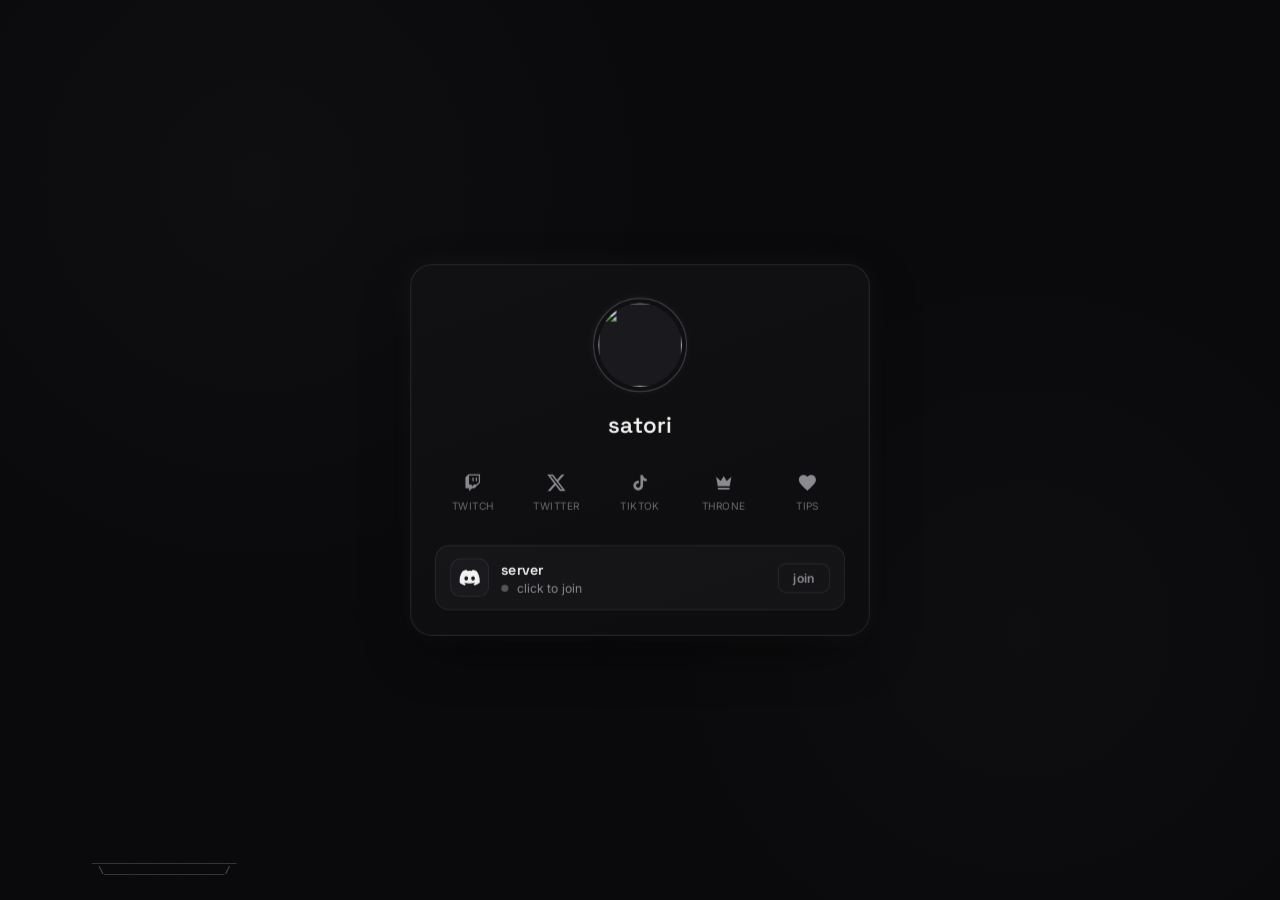
==== index.html @ 525dfec3 "Add files via upload" ====
<!DOCTYPE html>
<html lang="en">
<head>
<meta charset="UTF-8">
<meta name="viewport" content="width=device-width, initial-scale=1.0">
<title>satori</title>
<link rel="icon" id="favicon" href="https://segs.lol/IEPPV1.png">
<link rel="preconnect" href="https://fonts.googleapis.com">
<link rel="preconnect" href="https://fonts.gstatic.com" crossorigin>
<link href="https://fonts.googleapis.com/css2?family=Space+Grotesk:wght@400;500;600;700&family=Inter:wght@400;500;600&display=swap" rel="stylesheet">
<style>
  :root {
    --bg: #0a0a0c;
    --card: #111114;
    --card-edge: #1c1c20;
    --line: rgba(255,255,255,0.08);
    --line-strong: rgba(255,255,255,0.22);
    --glow: rgba(255,255,255,0.06);
    --glow-strong: rgba(255,255,255,0.14);
    --text: #f2f2f0;
    --text-dim: #8a8a8f;
    --text-dimmer: #55555c;
  }

  * { box-sizing: border-box; }

  html, body {
    margin: 0; padding: 0;
    min-height: 100vh;
    background: var(--bg);
    color: var(--text);
    font-family: 'Inter', sans-serif;
    overflow-x: hidden;
  }

  body {
    display: flex;
    align-items: center;
    justify-content: center;
    padding: 40px 20px;
    position: relative;
    visibility: hidden;
  }

  body::before {
    content: "";
    position: fixed; inset: 0;
    background-image:
      radial-gradient(circle at 20% 20%, rgba(255,255,255,0.025), transparent 40%),
      radial-gradient(circle at 80% 70%, rgba(255,255,255,0.02), transparent 40%);
    pointer-events: none;
  }

  .stage { perspective: 1000px; width: 100%; max-width: 460px; }

  .card {
    position: relative;
    background: linear-gradient(160deg, var(--card), #0d0d10);
    border: 1px solid var(--line);
    border-radius: 22px;
    padding: 36px 28px 28px;
    text-align: center;
    transform-style: preserve-3d;
    backface-visibility: hidden;
    transition: transform 0.15s ease-out, box-shadow 0.3s ease-out, border-color 0.3s ease-out;
    box-shadow: 0 0 0 1px rgba(255,255,255,0.02) inset, 0 0 26px -6px var(--glow), 0 20px 60px -20px rgba(0,0,0,0.8);
  }
  .card.hovered {
    border-color: var(--line-strong);
    box-shadow: 0 0 50px -2px var(--glow-strong), 0 0 0 1px rgba(255,255,255,0.04) inset, 0 25px 70px -20px rgba(0,0,0,0.9);
  }
  .card-inner { transform: translateZ(20px); backface-visibility: hidden; }

  .avatar-ring {
    width: 92px; height: 92px;
    margin: 0 auto 18px;
    border-radius: 50%;
    border: 1px solid var(--line-strong);
    padding: 4px;
    box-shadow: 0 0 12px -4px rgba(255,255,255,0.12);
    transition: box-shadow 0.3s ease-out;
  }
  .card.hovered .avatar-ring { box-shadow: 0 0 24px -2px rgba(255,255,255,0.25); }

  .avatar {
    width: 100%; height: 100%;
    border-radius: 50%;
    background: #1a1a1e;
    display: flex; align-items: center; justify-content: center;
    font-size: 28px; color: var(--text-dim);
    overflow: hidden;
  }
  .avatar img { width: 100%; height: 100%; object-fit: cover; }

  .name {
    font-family: 'Space Grotesk', sans-serif;
    font-weight: 600; font-size: 22px;
    letter-spacing: 0.01em; margin: 0 0 22px;
    color: var(--text);
    display: inline-block;
    position: relative;
    isolation: isolate;
  }

  /* gradient/color paints */
  .name.paint-active {
    -webkit-background-clip: text;
    background-clip: text;
    -webkit-text-fill-color: transparent;
    color: transparent;
  }

  /* animated image paints — masked to the exact letter shapes so the
     image itself keeps animating (background-clip:text can freeze
     animated webp/gif in several browsers, masking does not) */
  .name.paint-masked {
    color: transparent;
    -webkit-text-fill-color: transparent;
    -webkit-mask-repeat: no-repeat;
    mask-repeat: no-repeat;
    -webkit-mask-position: left center;
    mask-position: left center;
    -webkit-mask-size: 100% 100%;
    mask-size: 100% 100%;
    -webkit-mask-mode: alpha;
    mask-mode: alpha;
  }

  .links {
    display: grid; grid-template-columns: repeat(5, 1fr);
    gap: 8px; margin-bottom: 22px;
  }

  .link-item {
    display: flex; flex-direction: column; align-items: center; gap: 6px;
    text-decoration: none; color: var(--text-dim);
    padding: 10px 4px; border-radius: 12px; border: 1px solid transparent;
    transition: color 0.2s, border-color 0.2s, background 0.2s, transform 0.2s;
  }
  .link-item:hover {
    color: var(--text); border-color: var(--line);
    background: rgba(255,255,255,0.03); transform: translateY(-2px);
  }
  .link-item svg { width: 20px; height: 20px; pointer-events: none; }
  .link-label { font-size: 10px; letter-spacing: 0.03em; text-transform: uppercase; color: inherit; opacity: 0.75; pointer-events: none; }

  .discord-widget {
    display: flex; align-items: center; gap: 12px;
    width: 100%; padding: 12px 14px;
    background: rgba(255,255,255,0.03); border: 1px solid var(--line);
    border-radius: 14px; text-decoration: none;
    transition: border-color 0.2s, background 0.2s, transform 0.2s, box-shadow 0.2s;
  }
  .discord-widget:hover {
    border-color: var(--line-strong); background: rgba(255,255,255,0.06);
    transform: translateY(-1px); box-shadow: 0 0 22px -4px var(--glow-strong);
  }
  .discord-icon {
    width: 38px; height: 38px; border-radius: 10px;
    background: #1a1a1e; border: 1px solid var(--line);
    display: flex; align-items: center; justify-content: center;
    flex-shrink: 0; color: var(--text); pointer-events: none;
  }
  .discord-icon svg, .discord-icon img { width: 20px; height: 20px; pointer-events: none; }
  .discord-info { flex: 1; text-align: left; min-width: 0; pointer-events: none; }
  .discord-name {
    font-family: 'Space Grotesk', sans-serif; font-weight: 600; font-size: 14px;
    color: var(--text); margin: 0 0 2px; white-space: nowrap; overflow: hidden; text-overflow: ellipsis;
  }
  .discord-stats { font-size: 12px; color: var(--text-dim); display: flex; align-items: center; gap: 8px; }
  .status-dot { width: 7px; height: 7px; border-radius: 50%; background: var(--text-dim); display: inline-block; flex-shrink: 0; }
  .discord-join { flex-shrink: 0; font-size: 12px; font-weight: 600; color: var(--text-dim); background: transparent; border: 1px solid var(--line); padding: 6px 14px; border-radius: 8px; letter-spacing: 0.02em; pointer-events: none; }

  @media (prefers-reduced-motion: reduce) { .card { transition: none !important; } }

  .bonsai-corner {
    position: fixed; bottom: 12px; left: 80px;
    font-family: 'Courier New', monospace; font-size: 10px; line-height: 1.1;
    letter-spacing: 0; color: var(--text-dimmer); white-space: pre;
    pointer-events: none; user-select: none; z-index: 5; opacity: 0.85;
    transition: opacity 0.6s ease-in-out;
  }
  .bonsai-corner .leaf { color: #cfcfcf; }
  .bonsai-corner .trunk { color: #8a8a8f; }
  .bonsai-corner .pot { color: #6a6a6f; }
  @media (max-width: 480px) { .bonsai-corner { display: none; } }
</style>
</head>
<body>

<div class="stage" id="stage">
  <div class="card" id="card">
    <div class="card-inner">
      <div class="avatar-ring" style="cursor:pointer;">
        <a href="/home" style="display:block;width:100%;height:100%;border-radius:50%;text-decoration:none;">
          <div class="avatar" id="avatar"><img id="avatar-img" src="" alt=""></div>
        </a>
      </div>
      <h1 class="name" id="name">satori</h1>

      <div class="links">
        <a class="link-item" id="link-twitch" href="#" target="_blank" rel="noopener">
          <svg viewBox="0 0 24 24" fill="currentColor"><path d="M11.64 5.93H13.07V10.21H11.64M15.57 5.93H17V10.21H15.57M7 2L3.43 5.57V18.43H7.71V22L11.29 18.43H14.14L20.57 12V2M19.14 11.29L16.29 14.14H13.43L10.93 16.64V14.14H7.71V3.43H19.14Z"/></svg>
          <span class="link-label">Twitch</span>
        </a>
        <a class="link-item" id="link-twitter" href="#" target="_blank" rel="noopener">
          <svg viewBox="0 0 24 24" fill="currentColor"><path d="M18.244 2.25h3.308l-7.227 8.26 8.502 11.24H16.17l-5.214-6.817L4.99 21.75H1.68l7.73-8.835L1.254 2.25H8.08l4.713 6.231zm-1.161 17.52h1.833L7.084 4.126H5.117z"/></svg>
          <span class="link-label">Twitter</span>
        </a>
        <a class="link-item" id="link-tiktok" href="#" target="_blank" rel="noopener">
          <svg viewBox="0 0 24 24" fill="currentColor"><path d="M16.6 5.82s.51.5 0 0A4.278 4.278 0 0 1 15.54 3h-3.09v12.4a2.59 2.59 0 0 1-2.59 2.5c-1.42 0-2.6-1.16-2.6-2.6c0-1.72 1.66-3.01 3.37-2.48V9.66c-3.45-.46-6.47 2.22-6.47 5.64c0 3.33 2.76 5.7 5.69 5.7c3.14 0 5.69-2.55 5.69-5.7V9.01a7.35 7.35 0 0 0 4.32 1.39V7.3s-1.88.09-3.26-1.48z"/></svg>
          <span class="link-label">TikTok</span>
        </a>
        <a class="link-item" id="link-throne" href="#" target="_blank" rel="noopener">
          <svg viewBox="0 0 24 24" fill="currentColor"><path d="M5 16L3 5L8.5 10L12 4L15.5 10L21 5L19 16H5M19 19C19 19.5 18.5 20 18 20H6C5.5 20 5 19.5 5 19V18H19V19Z"/></svg>
          <span class="link-label">Throne</span>
        </a>
        <a class="link-item" id="link-tips" href="#" target="_blank" rel="noopener">
          <svg viewBox="0 0 24 24" fill="currentColor"><path d="M12 21.35l-1.45-1.32C5.4 15.36 2 12.28 2 8.5 2 5.42 4.42 3 7.5 3c1.74 0 3.41.81 4.5 2.09C13.09 3.81 14.76 3 16.5 3 19.58 3 22 5.42 22 8.5c0 3.78-3.4 6.86-8.55 11.54L12 21.35z"/></svg>
          <span class="link-label">Tips</span>
        </a>
      </div>

      <a class="discord-widget" id="discord-widget" href="#" target="_blank" rel="noopener">
        <div class="discord-icon" id="discord-icon">
          <svg viewBox="0 0 24 24" fill="currentColor"><path d="M20.317 4.37a19.79 19.79 0 0 0-4.885-1.515.074.074 0 0 0-.079.037c-.21.375-.444.864-.608 1.25a18.27 18.27 0 0 0-5.487 0a12.64 12.64 0 0 0-.617-1.25a.077.077 0 0 0-.079-.037A19.736 19.736 0 0 0 3.677 4.37a.07.07 0 0 0-.032.027C.533 9.046-.32 13.58.099 18.057a.082.082 0 0 0 .031.057a19.9 19.9 0 0 0 5.993 3.03a.078.078 0 0 0 .084-.028a14.09 14.09 0 0 0 1.226-1.994a.076.076 0 0 0-.041-.106a13.107 13.107 0 0 1-1.872-.892a.077.077 0 0 1-.008-.128a10.2 10.2 0 0 0 .372-.292a.074.074 0 0 1 .077-.01c3.928 1.793 8.18 1.793 12.062 0a.074.074 0 0 1 .078.01c.12.098.245.198.373.292a.077.077 0 0 1-.006.128a12.299 12.299 0 0 1-1.873.892a.076.076 0 0 0-.04.107c.36.698.772 1.362 1.225 1.993a.076.076 0 0 0 .084.028a19.876 19.876 0 0 0 6.002-3.03a.077.077 0 0 0 .032-.054c.5-5.177-.838-9.674-3.549-13.66a.06.06 0 0 0-.031-.03zM8.02 15.33c-1.183 0-2.157-1.085-2.157-2.419c0-1.333.955-2.419 2.157-2.419c1.21 0 2.176 1.096 2.157 2.42c0 1.333-.955 2.418-2.157 2.418zm7.975 0c-1.183 0-2.157-1.085-2.157-2.419c0-1.333.955-2.419 2.157-2.419c1.21 0 2.176 1.096 2.157 2.42c0 1.333-.946 2.418-2.157 2.418z"/></svg>
        </div>
        <div class="discord-info">
          <p class="discord-name" id="discord-name">loading server...</p>
          <div class="discord-stats">
            <span class="status-dot" id="status-dot"></span>
            <span id="discord-stats-text">connecting</span>
          </div>
        </div>
        <span class="discord-join">join</span>
      </a>
    </div>
  </div>
</div>

<div class="bonsai-corner" id="bonsai" aria-hidden="true"></div>

<script>
  const API = 'https://api.satos.cc';

  // ── webp animated support detection ───────────────────────────
  // Resolves true if the browser can play animated webp
  function supportsAnimatedWebp() {
    return new Promise(resolve => {
      const img = new Image();
      // Tiny 2-frame animated webp (base64)
      img.onload  = () => resolve(img.width === 2);
      img.onerror = () => resolve(false);
      img.src = '[data-uri]';
    });
  }

  // ── Build CSS background from a paint's layers ─────────────────
  // Returns the combined background-image/-size strings, plus whether
  // any layer is an image (which needs the mask technique to animate).
  function layersToCss(layers, canWebp) {
    const bgParts   = [];
    const sizeParts = [];
    let hasImage    = false;

    for (const layer of [...layers].reverse()) {
      if (layer.type === 'color') {
        bgParts.push(`linear-gradient(${layer.color}, ${layer.color})`);
        sizeParts.push('100% 100%');

      } else if (layer.type === 'linear-gradient') {
        const fn    = layer.repeating ? 'repeating-linear-gradient' : 'linear-gradient';
        const stops = layer.stops.map(s => `${s.color} ${(s.at * 100).toFixed(1)}%`).join(', ');
        bgParts.push(`${fn}(${layer.angle}deg, ${stops})`);
        sizeParts.push('100% 100%');

      } else if (layer.type === 'radial-gradient') {
        const fn    = layer.repeating ? 'repeating-radial-gradient' : 'radial-gradient';
        const stops = layer.stops.map(s => `${s.color} ${(s.at * 100).toFixed(1)}%`).join(', ');
        bgParts.push(`${fn}(${layer.shape || 'ellipse'} at center, ${stops})`);
        sizeParts.push('100% 100%');

      } else if (layer.type === 'image') {
        hasImage = true;
        const url = canWebp ? layer.animated : layer.static;
        bgParts.push(`url("${url}")`);
        // Tile the texture at its natural aspect ratio, sized to the text height
        sizeParts.push('auto 100%');
      }
    }

    return {
      backgroundImage: bgParts.join(', '),
      backgroundSize:  sizeParts.join(', '),
      hasImage
    };
  }

  // ── Render the name's own glyphs onto a canvas to use as a mask ─
  // This guarantees the mask matches the real font/weight/size exactly,
  // so the paint only shows through the actual letter shapes — nothing
  // outside them.
  function buildTextMaskDataUrl(el) {
    try {
      const rect = el.getBoundingClientRect();
      const w = Math.max(1, Math.ceil(rect.width));
      const h = Math.max(1, Math.ceil(rect.height));
      const dpr = Math.min(window.devicePixelRatio || 1, 3);

      const canvas = document.createElement('canvas');
      canvas.width  = w * dpr;
      canvas.height = h * dpr;

      const ctx = canvas.getContext('2d');
      ctx.scale(dpr, dpr);

      const cs = getComputedStyle(el);
      ctx.font = `${cs.fontWeight} ${cs.fontSize} ${cs.fontFamily}`;
      ctx.textBaseline = 'middle';
      ctx.textAlign = 'left';
      ctx.fillStyle = '#fff';
      if ('letterSpacing' in ctx) ctx.letterSpacing = cs.letterSpacing || 'normal';

      ctx.fillText(el.textContent.trim(), 0, h / 2);

      return canvas.toDataURL('image/png');
    } catch (err) {
      console.warn('Paint mask generation failed:', err);
      return null;
    }
  }

  // ── Apply paint to the name element ──────────────────────────
  let lastPaint = null, lastCanWebp = false;

  async function applyPaint(paint, canWebp) {
    const el = document.getElementById('name');
    if (!paint || !paint.layers?.length) return;

    const shadows = (paint.shadows || [])
      .map(s => `${s.offsetX}px ${s.offsetY}px ${s.blur}px ${s.color}`)
      .join(', ');

    const { backgroundImage, backgroundSize, hasImage } = layersToCss(paint.layers, canWebp);
    if (!backgroundImage) return;

    el.classList.remove('paint-active', 'paint-masked');
    el.style.webkitMaskImage = '';
    el.style.maskImage = '';

    let maskUrl = null;
    if (hasImage) {
      // Wait for the real font to be loaded so the canvas mask lines up
      // pixel-for-pixel with the rendered text.
      if (document.fonts?.ready) { try { await document.fonts.ready; } catch {} }
      maskUrl = buildTextMaskDataUrl(el);
    }

    el.style.backgroundImage    = backgroundImage;
    el.style.backgroundSize     = backgroundSize;
    el.style.backgroundPosition = 'center';

    if (hasImage && maskUrl) {
      // Mask-based clipping: the image itself is untouched (still an
      // animating background), only which pixels are visible is masked
      // to the letter shapes. background-clip:text is avoided here
      // because several browsers freeze animated webp/gif once it's
      // used as a clipped-to-text background.
      el.style.backgroundRepeat = 'repeat';
      el.style.webkitMaskImage  = `url("${maskUrl}")`;
      el.style.maskImage        = `url("${maskUrl}")`;
      el.classList.add('paint-masked');
    } else {
      // Solid colours / gradients don't animate, so background-clip:text
      // is simpler and works everywhere.
      el.style.backgroundRepeat = 'repeat-x';
      el.classList.add('paint-active');
    }

    if (shadows) el.style.textShadow = shadows;
  }

  function debounce(fn, wait) {
    let t;
    return (...args) => { clearTimeout(t); t = setTimeout(() => fn(...args), wait); };
  }

  // Regenerate the mask if the layout changes (e.g. font swap, resize)
  window.addEventListener('resize', debounce(() => {
    if (lastPaint) applyPaint(lastPaint, lastCanWebp);
  }, 200));

  // ── Load paint from API ───────────────────────────────────────
  async function loadPaint() {
    try {
      const [paintRes, canWebp] = await Promise.all([
        fetch(`${API}/paint`),
        supportsAnimatedWebp(),
      ]);
      if (!paintRes.ok) return;
      const paint = await paintRes.json();
      lastPaint = paint;
      lastCanWebp = canWebp;
      await applyPaint(paint, canWebp);
    } catch {
      // Paint failing silently is fine — name stays plain white
    }
  }

  // ── load config from API ──────────────────────────────────────
  async function loadConfig() {
    try {
      const res = await fetch(`${API}/config`);
      const cfg = await res.json();

      document.getElementById('avatar-img').src   = cfg.avatar_url;
      document.getElementById('favicon').href     = cfg.favicon_url;
      document.getElementById('link-twitch').href  = cfg.link_twitch  || '#';
      document.getElementById('link-twitter').href = cfg.link_twitter || '#';
      document.getElementById('link-tiktok').href  = cfg.link_tiktok  || '#';
      document.getElementById('link-throne').href  = cfg.link_throne  || '#';
      document.getElementById('link-tips').href    = cfg.link_tips    || '#';

      const discordWidget = document.getElementById('discord-widget');
      discordWidget.href = cfg.link_discord || '#';
      window._discordInvite = cfg.link_discord || 'https://discord.gg/KNcRAUFhv3';
    } catch {
      document.getElementById('avatar-img').src = 'https://segs.lol/IEPPV1.png';
      window._discordInvite = 'https://discord.gg/KNcRAUFhv3';
    } finally {
      document.body.style.visibility = 'visible';
    }
  }

  // Boot — load config, paint, and discord in parallel
  loadConfig().then(() => loadDiscordWidget());
  loadPaint();

  // ── card tilt ─────────────────────────────────────────────────
  const card  = document.getElementById('card');
  const stage = document.getElementById('stage');
  const maxTilt = 6, maxLift = -6;

  function handleMove(e) {
    const rect = card.getBoundingClientRect();
    const dx = ((e.clientX - rect.left) / rect.width  - 0.5) * 2;
    const dy = ((e.clientY - rect.top)  / rect.height - 0.5) * 2;
    card.style.transform = `rotateX(${-dy*maxTilt}deg) rotateY(${dx*maxTilt}deg) translateY(${maxLift}px) scale(1.008)`;
  }
  function resetTilt() {
    card.style.transform = 'rotateX(0deg) rotateY(0deg) translateY(0px) scale(1)';
    card.classList.remove('hovered');
  }
  stage.addEventListener('mousemove', handleMove);
  stage.addEventListener('mouseenter', () => card.classList.add('hovered'));
  stage.addEventListener('mouseleave', resetTilt);
  if (window.matchMedia('(hover: none)').matches) stage.removeEventListener('mousemove', handleMove);

  // ── Discord widget ────────────────────────────────────────────
  const DISCORD_CACHE_KEY = 'discord_widget_cache_v1';
  const DISCORD_CACHE_TTL_MS = 5 * 60 * 1000;

  function readDiscordCache() {
    try {
      const raw = localStorage.getItem(DISCORD_CACHE_KEY);
      if (!raw) return null;
      const cached = JSON.parse(raw);
      if (!cached || typeof cached.fetchedAt !== 'number') return null;
      if (Date.now() - cached.fetchedAt > DISCORD_CACHE_TTL_MS) return null;
      return cached.data || null;
    } catch { return null; }
  }

  function writeDiscordCache(data) {
    try { localStorage.setItem(DISCORD_CACHE_KEY, JSON.stringify({ fetchedAt: Date.now(), data })); } catch {}
  }

  function renderDiscordWidget(data) {
    const guild = data.guild || {};
    document.getElementById('discord-name').textContent = guild.name || 'discord server';
    const onlineCount = data.approximate_presence_count ?? 0;
    const memberCount = data.approximate_member_count ?? 0;
    document.getElementById('discord-stats-text').textContent = `${onlineCount} online · ${memberCount} members`;
    document.getElementById('status-dot').style.background = onlineCount > 0 ? '#fff' : '#555';
    if (guild.id && guild.icon) {
      const isAnimated = guild.icon.startsWith('a_');
      const ext = isAnimated ? 'gif' : 'png';
      document.getElementById('discord-icon').innerHTML = `<img src="https://cdn.discordapp.com/icons/${guild.id}/${guild.icon}.${ext}" alt="" style="width:100%;height:100%;border-radius:10px;object-fit:cover;">`;
    }
  }

  async function loadDiscordWidget() {
    const cached = readDiscordCache();
    if (cached) { renderDiscordWidget(cached); return; }
    const inviteCode = (window._discordInvite || '').split('/').filter(Boolean).pop();
    try {
      if (!inviteCode) throw new Error('no invite');
      const res  = await fetch(`https://discord.com/api/v9/invites/${inviteCode}?with_counts=true`);
      if (!res.ok) throw new Error('failed');
      const data = await res.json();
      renderDiscordWidget(data);
      writeDiscordCache(data);
    } catch {
      document.getElementById('discord-name').textContent = 'server';
      document.getElementById('discord-stats-text').textContent = 'click to join';
      document.getElementById('status-dot').style.background = '#555';
    }
  }

  // ── keyboard nav ──────────────────────────────────────────────
  const NAV = { home:'/home', japan:'/jp', music:'/music', anime:'/anime', github:'/git', movies:'/movies', socials:'/' };
  const MAX_LEN = Math.max(...Object.keys(NAV).map(k => k.length));
  let navBuffer = '';
  document.addEventListener('keydown', (e) => {
    if (e.metaKey || e.ctrlKey || e.altKey || e.key.length !== 1) return;
    navBuffer += e.key.toLowerCase();
    if (navBuffer.length > MAX_LEN) navBuffer = navBuffer.slice(-MAX_LEN);
    for (const [word, url] of Object.entries(NAV)) {
      if (navBuffer.endsWith(word)) { window.location.href = url; return; }
    }
  });

  // ── bonsai ────────────────────────────────────────────────────
  const bonsaiEl = document.getElementById('bonsai');
  const GRID_W = 28, GRID_H = 14, BASE_LIFE = 24;
  let grid, branches, rngSeed, growTimer;

  function rand() { rngSeed = (rngSeed * 9301 + 49297) % 233280; return rngSeed / 233280; }
  function makeGrid() { const g = []; for (let y = 0; y < GRID_H; y++) g.push(new Array(GRID_W).fill(' ')); return g; }

  let leafCells = [], fallingLeaves = [];

  function setCell(x, y, ch, cls) {
    if (x < 0 || x >= GRID_W || y < 0 || y >= GRID_H) return;
    grid[y][x] = cls ? `<span class="${cls}">${ch}</span>` : ch;
    if (cls === 'leaf') leafCells.push({ x, y });
  }

  const TRUNK = 0, SHOOT_LEFT = 1, SHOOT_RIGHT = 2;
  function pushBranch(x, y, type, lifeLeft) { branches.push({ x, y, type, life: lifeLeft, age: 0, shot: false }); }

  function stepDirection(b) {
    if (b.type === TRUNK) {
      const wobbleChance = b.age < 4 ? 0.12 : 0.32;
      const r = rand(); let dx = 0;
      if (r < wobbleChance / 2) dx = -1; else if (r < wobbleChance) dx = 1;
      return { dx, dy: -1, ch: dx === 0 ? '|' : (dx < 0 ? '\\' : '/') };
    } else if (b.type === SHOOT_LEFT) {
      const dy = rand() < 0.4 ? -1 : 0; return { dx: -1, dy, ch: dy < 0 ? '\\' : '_' };
    } else { const dy = rand() < 0.4 ? -1 : 0; return { dx: 1, dy, ch: dy < 0 ? '/' : '_' }; }
  }

  function stepBranch(b) {
    if (b.life <= 0) return; b.age++; b.life--;
    const { dx, dy, ch } = stepDirection(b);
    if (b.type === TRUNK && !b.shot && b.life > 6 && b.age >= 3) {
      const forceChance = (b.age === 5 || b.age === 9) ? 0.8 : 0.15;
      if (rand() < forceChance) { pushBranch(b.x, b.y, rand() < 0.5 ? SHOOT_LEFT : SHOOT_RIGHT, Math.max(4, Math.floor(b.life * 0.65))); b.shot = true; if (rand() < 0.5) b.shot = false; }
    }
    setCell(b.x, b.y, ch, 'trunk'); b.x += dx; b.y += dy;
    if (b.life <= 2 || b.y <= 1) { for (const [lx, ly] of [[0,0],[-1,0],[1,0],[0,-1],[-1,-1],[1,-1],[0,1],[1,1],[-1,1]]) if (rand() < 0.6) setCell(b.x + lx, b.y + ly, '&', 'leaf'); }
  }

  function initTree() {
    rngSeed = (Date.now() % 100000) + 41; grid = makeGrid(); branches = []; leafCells = []; fallingLeaves = [];
    pushBranch(Math.floor(GRID_W / 2), GRID_H - 3, TRUNK, BASE_LIFE);
    const rimStr = ' '.repeat(2) + '_'.repeat(GRID_W - 4) + ' '.repeat(2);
    for (let i = 0; i < rimStr.length; i++) setCell(i, GRID_H - 3, rimStr[i], 'pot');
    const bowlInner = Math.max(2, GRID_W - 8), bowlPad = Math.floor((GRID_W - bowlInner - 2) / 2);
    const bowlStr = ' '.repeat(bowlPad) + '\\' + '_'.repeat(bowlInner) + '/' + ' '.repeat(bowlPad);
    for (let i = 0; i < bowlStr.length; i++) setCell(i, GRID_H - 2, bowlStr[i], 'pot');
  }

  function renderGrid() {
    const c = grid.map(r => r.slice());
    for (const l of fallingLeaves) if (l.y >= 0 && l.y < GRID_H && l.x >= 0 && l.x < GRID_W) c[l.y][l.x] = `<span class="leaf">&</span>`;
    bonsaiEl.innerHTML = c.map(r => r.join('')).join('\n');
  }

  function growStep() {
    if (!branches.length) return false;
    const alive = [];
    for (const b of branches) { if (b.life > 0 && b.y > 0 && b.x > 0 && b.x < GRID_W - 1) { stepBranch(b); if (b.life > 0 && b.y > 0 && b.x > 0 && b.x < GRID_W - 1) alive.push(b); } }
    branches = alive; renderGrid(); return branches.length > 0;
  }

  function detachOneLeaf() {
    if (!leafCells.length) return false;
    const idx = Math.floor(rand() * leafCells.length);
    const { x, y } = leafCells.splice(idx, 1)[0];
    setCell(x, y, ' ', null); fallingLeaves.push({ x, y, settleDelay: Math.floor(rand() * 3) });
    renderGrid(); return true;
  }

  function tickFallingLeaves() {
    if (!fallingLeaves.length) return false;
    const still = [];
    for (const leaf of fallingLeaves) {
      if (leaf.settleDelay > 0) { leaf.settleDelay--; still.push(leaf); continue; }
      const nextY = leaf.y + 1;
      if (nextY >= GRID_H - 1) continue;
      let nextX = leaf.x; const drift = rand();
      if (drift < 0.18) nextX -= 1; else if (drift < 0.36) nextX += 1;
      leaf.x = Math.max(1, Math.min(GRID_W - 2, nextX)); leaf.y = nextY; still.push(leaf);
    }
    fallingLeaves = still; renderGrid(); return fallingLeaves.length > 0 || leafCells.length > 0;
  }

  let detachTimer, fallTimer;

  function startLeafFall() {
    detachTimer = setInterval(() => { if (!detachOneLeaf()) clearInterval(detachTimer); }, 1400);
    fallTimer = setInterval(() => {
      if (!tickFallingLeaves()) { clearInterval(detachTimer); clearInterval(fallTimer); setTimeout(runCycle, 4000); }
    }, 350);
  }

  function runCycle() {
    bonsaiEl.style.opacity = '0';
    setTimeout(() => {
      initTree(); renderGrid(); bonsaiEl.style.opacity = '0.85';
      growTimer = setInterval(() => { if (!growStep()) { clearInterval(growTimer); setTimeout(startLeafFall, 6000); } }, 3000);
    }, 500);
  }

  runCycle();
</script>
</body>
</html>
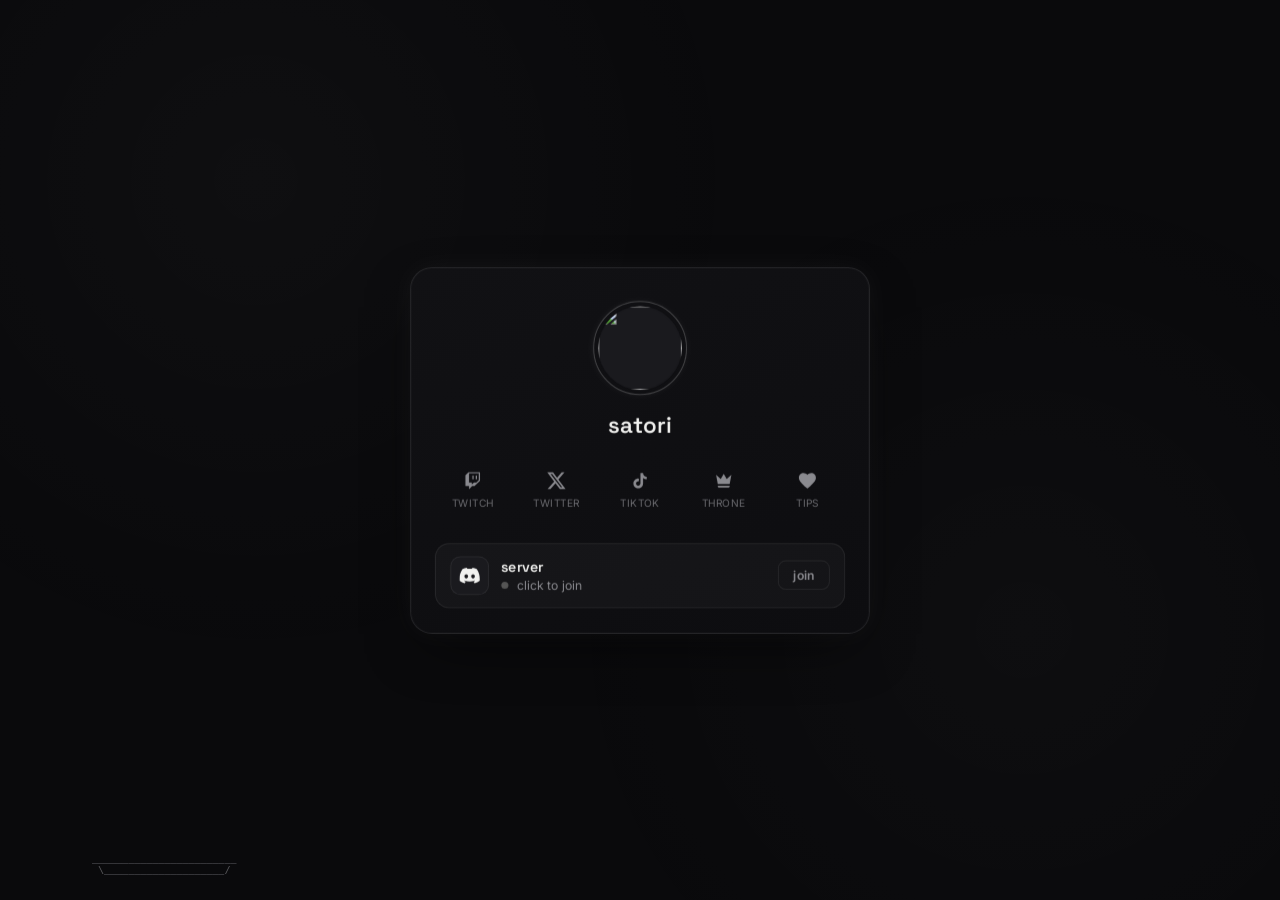
==== commit c42fe94c: "Add files via upload" ====
--- a/index.html
+++ b/index.html
@@ -92,10 +92,16 @@
   }
   .avatar img { width: 100%; height: 100%; object-fit: cover; }
 
+  .name-wrap {
+    display: inline-block;
+    margin: 0 0 22px;
+  }
+
   .name {
     font-family: 'Space Grotesk', sans-serif;
     font-weight: 600; font-size: 22px;
-    letter-spacing: 0.01em; margin: 0 0 22px;
+    letter-spacing: 0.01em; margin: 0;
+    line-height: 1;
     color: var(--text);
     display: inline-block;
     position: relative;
@@ -196,7 +202,9 @@
           <div class="avatar" id="avatar"><img id="avatar-img" src="" alt=""></div>
         </a>
       </div>
-      <h1 class="name" id="name">satori</h1>
+      <div class="name-wrap" id="nameWrap">
+        <h1 class="name" id="name">satori</h1>
+      </div>
 
       <div class="links">
         <a class="link-item" id="link-twitch" href="#" target="_blank" rel="noopener">
@@ -300,12 +308,19 @@
   // This guarantees the mask matches the real font/weight/size exactly,
   // so the paint only shows through the actual letter shapes — nothing
   // outside them.
+  // Fixed supersampling factor for the mask canvas, independent of the
+  // screen's devicePixelRatio. The rendered text box is tiny (~90×28px),
+  // so even on a 1x display a low-res raster mask shows visibly soft/
+  // blocky edges once the browser composites it — oversampling well
+  // beyond the screen's own pixel density keeps the letter edges crisp.
+  const MASK_SUPERSAMPLE = 4;
+
   function buildTextMaskDataUrl(el) {
     try {
       const rect = el.getBoundingClientRect();
       const w = Math.max(1, Math.ceil(rect.width));
       const h = Math.max(1, Math.ceil(rect.height));
-      const dpr = Math.min(window.devicePixelRatio || 1, 3);
+      const dpr = Math.min((window.devicePixelRatio || 1) * MASK_SUPERSAMPLE, 12);
 
       const canvas = document.createElement('canvas');
       canvas.width  = w * dpr;
@@ -313,6 +328,7 @@
 
       const ctx = canvas.getContext('2d');
       ctx.scale(dpr, dpr);
+      ctx.textRendering = 'optimizeLegibility';
 
       const cs = getComputedStyle(el);
       ctx.font = `${cs.fontWeight} ${cs.fontSize} ${cs.fontFamily}`;
@@ -330,16 +346,28 @@
     }
   }
 
+  // Build a CSS filter chain of drop-shadow()s from the paint's shadow
+  // list. drop-shadow is used instead of text-shadow because it shadows
+  // the element's actual rendered/masked pixels, not the native glyph
+  // outline — the two don't perfectly line up at this size, and using
+  // text-shadow on top of a masked image created a soft double-edge that
+  // read as "blurry".
+  function shadowsToFilter(shadows) {
+    if (!shadows?.length) return '';
+    return shadows
+      .map(s => `drop-shadow(${s.offsetX}px ${s.offsetY}px ${s.blur}px ${s.color})`)
+      .join(' ');
+  }
+
   // ── Apply paint to the name element ──────────────────────────
   let lastPaint = null, lastCanWebp = false;
 
   async function applyPaint(paint, canWebp) {
     const el = document.getElementById('name');
+    const wrap = document.getElementById('nameWrap');
     if (!paint || !paint.layers?.length) return;
 
-    const shadows = (paint.shadows || [])
-      .map(s => `${s.offsetX}px ${s.offsetY}px ${s.blur}px ${s.color}`)
-      .join(', ');
+    const filter = shadowsToFilter(paint.shadows);
 
     const { backgroundImage, backgroundSize, hasImage } = layersToCss(paint.layers, canWebp);
     if (!backgroundImage) return;
@@ -347,6 +375,7 @@
     el.classList.remove('paint-active', 'paint-masked');
     el.style.webkitMaskImage = '';
     el.style.maskImage = '';
+    el.style.textShadow = '';
 
     let maskUrl = null;
     if (hasImage) {
@@ -377,7 +406,12 @@
       el.classList.add('paint-active');
     }
 
-    if (shadows) el.style.textShadow = shadows;
+    // Applied on the wrapper, not `el` itself: CSS computes filter
+    // *before* mask on the same element, so a drop-shadow set directly
+    // on the masked element gets clipped away by its own mask before
+    // the glow can spread past the letter edges. Putting it on the
+    // (unmasked) parent lets it shadow the already-clipped child shape.
+    wrap.style.filter = filter;
   }
 
   function debounce(fn, wait) {
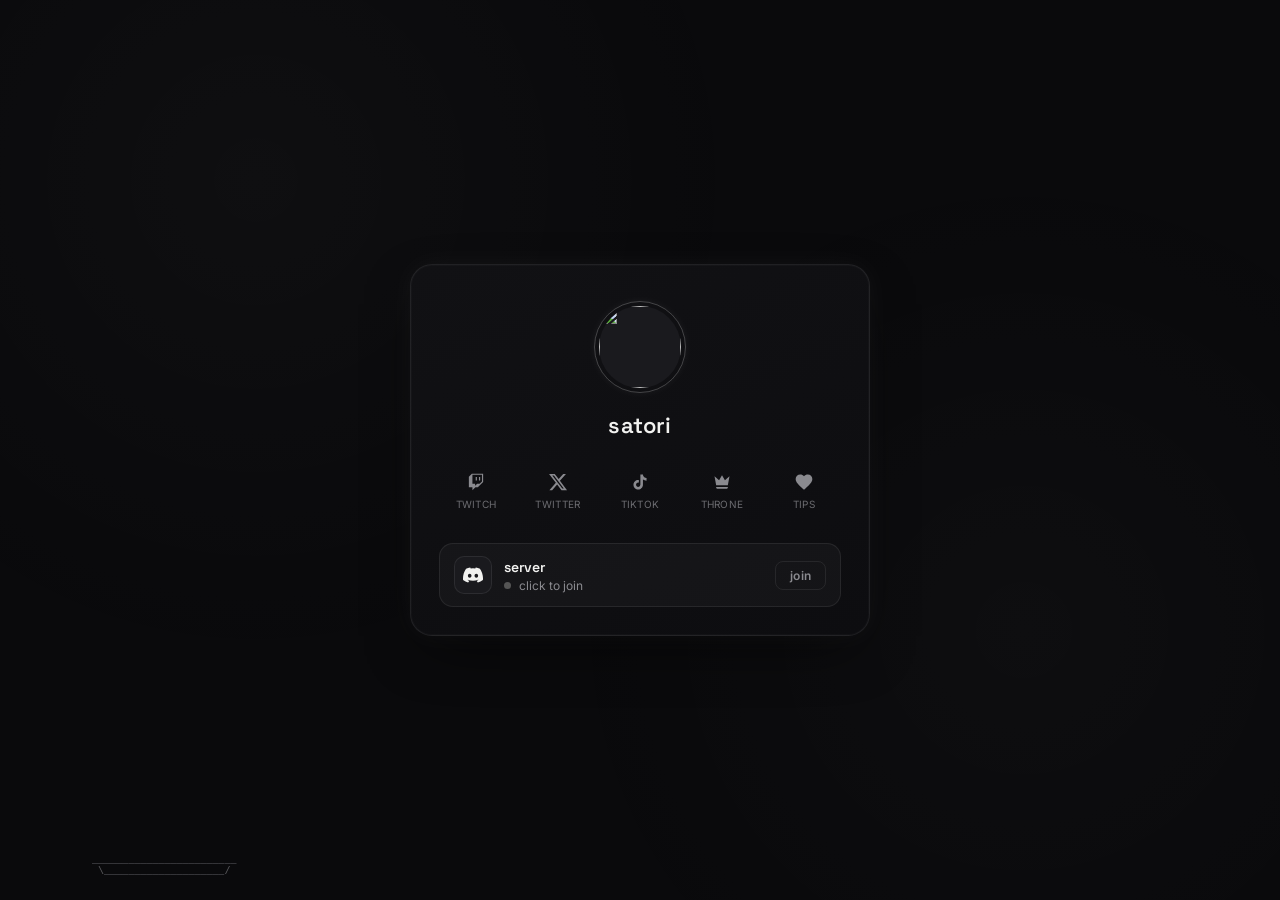
==== commit f59f7f05: "Add files via upload" ====
--- a/index.html
+++ b/index.html
@@ -60,8 +60,7 @@
     border-radius: 22px;
     padding: 36px 28px 28px;
     text-align: center;
-    transform-style: preserve-3d;
-    backface-visibility: hidden;
+    will-change: transform;
     transition: transform 0.15s ease-out, box-shadow 0.3s ease-out, border-color 0.3s ease-out;
     box-shadow: 0 0 0 1px rgba(255,255,255,0.02) inset, 0 0 26px -6px var(--glow), 0 20px 60px -20px rgba(0,0,0,0.8);
   }
@@ -69,7 +68,7 @@
     border-color: var(--line-strong);
     box-shadow: 0 0 50px -2px var(--glow-strong), 0 0 0 1px rgba(255,255,255,0.04) inset, 0 25px 70px -20px rgba(0,0,0,0.9);
   }
-  .card-inner { transform: translateZ(20px); backface-visibility: hidden; }
+  .card-inner { }
 
   .avatar-ring {
     width: 92px; height: 92px;
@@ -92,44 +91,20 @@
   }
   .avatar img { width: 100%; height: 100%; object-fit: cover; }
 
-  .name-wrap {
-    display: inline-block;
-    margin: 0 0 22px;
-  }
-
   .name {
     font-family: 'Space Grotesk', sans-serif;
     font-weight: 600; font-size: 22px;
-    letter-spacing: 0.01em; margin: 0;
-    line-height: 1;
+    letter-spacing: 0.01em; margin: 0 0 22px;
     color: var(--text);
     display: inline-block;
-    position: relative;
-    isolation: isolate;
-  }
-
-  /* gradient/color paints */
+    transform: translateZ(0);
+  }
+
   .name.paint-active {
     -webkit-background-clip: text;
     background-clip: text;
     -webkit-text-fill-color: transparent;
     color: transparent;
-  }
-
-  /* animated image paints — masked to the exact letter shapes so the
-     image itself keeps animating (background-clip:text can freeze
-     animated webp/gif in several browsers, masking does not) */
-  .name.paint-masked {
-    color: transparent;
-    -webkit-text-fill-color: transparent;
-    -webkit-mask-repeat: no-repeat;
-    mask-repeat: no-repeat;
-    -webkit-mask-position: left center;
-    mask-position: left center;
-    -webkit-mask-size: 100% 100%;
-    mask-size: 100% 100%;
-    -webkit-mask-mode: alpha;
-    mask-mode: alpha;
   }
 
   .links {
@@ -202,9 +177,7 @@
           <div class="avatar" id="avatar"><img id="avatar-img" src="" alt=""></div>
         </a>
       </div>
-      <div class="name-wrap" id="nameWrap">
-        <h1 class="name" id="name">satori</h1>
-      </div>
+      <h1 class="name" id="name">satori</h1>
 
       <div class="links">
         <a class="link-item" id="link-twitch" href="#" target="_blank" rel="noopener">
@@ -263,166 +236,83 @@
     });
   }
 
-  // ── Build CSS background from a paint's layers ─────────────────
-  // Returns the combined background-image/-size strings, plus whether
-  // any layer is an image (which needs the mask technique to animate).
-  function layersToCss(layers, canWebp) {
+  // ── Build CSS background from paint layer ─────────────────────
+  function layerToBackground(layer, canWebp) {
+    if (layer.type === 'color') {
+      return layer.color;
+    }
+
+    if (layer.type === 'linear-gradient') {
+      const fn   = layer.repeating ? 'repeating-linear-gradient' : 'linear-gradient';
+      const stops = layer.stops.map(s => `${s.color} ${(s.at * 100).toFixed(1)}%`).join(', ');
+      return `${fn}(${layer.angle}deg, ${stops})`;
+    }
+
+    if (layer.type === 'radial-gradient') {
+      const fn    = layer.repeating ? 'repeating-radial-gradient' : 'radial-gradient';
+      const stops = layer.stops.map(s => `${s.color} ${(s.at * 100).toFixed(1)}%`).join(', ');
+      return `${fn}(${layer.shape || 'ellipse'} at center, ${stops})`;
+    }
+
+    if (layer.type === 'image') {
+      // Pick best format the browser supports
+      // animated webp → animated avif isn't detectable the same way,
+      // so we fall back to gif if webp isn't supported
+      const url = canWebp ? layer.animated : layer.static;
+      return `url("${url}")`;
+    }
+
+    return null;
+  }
+
+  // ── Apply paint to the name element ──────────────────────────
+  async function applyPaint(paint, canWebp) {
+    const el = document.getElementById('name');
+    if (!paint || !paint.layers?.length) return;
+
+    // Shadows via filter drop-shadow (same as susgee.dev)
+    const filterShadows = (paint.shadows || [])
+      .map(s => `drop-shadow(${s.offsetX}px ${s.offsetY}px ${s.blur}px ${s.color})`)
+      .join(' ');
+
+    // Build background layers
     const bgParts   = [];
     const sizeParts = [];
-    let hasImage    = false;
-
-    for (const layer of [...layers].reverse()) {
+
+    for (const layer of [...paint.layers].reverse()) {
       if (layer.type === 'color') {
         bgParts.push(`linear-gradient(${layer.color}, ${layer.color})`);
-        sizeParts.push('100% 100%');
+        sizeParts.push('cover');
 
       } else if (layer.type === 'linear-gradient') {
         const fn    = layer.repeating ? 'repeating-linear-gradient' : 'linear-gradient';
         const stops = layer.stops.map(s => `${s.color} ${(s.at * 100).toFixed(1)}%`).join(', ');
         bgParts.push(`${fn}(${layer.angle}deg, ${stops})`);
-        sizeParts.push('100% 100%');
+        sizeParts.push('cover');
 
       } else if (layer.type === 'radial-gradient') {
         const fn    = layer.repeating ? 'repeating-radial-gradient' : 'radial-gradient';
         const stops = layer.stops.map(s => `${s.color} ${(s.at * 100).toFixed(1)}%`).join(', ');
         bgParts.push(`${fn}(${layer.shape || 'ellipse'} at center, ${stops})`);
-        sizeParts.push('100% 100%');
+        sizeParts.push('cover');
 
       } else if (layer.type === 'image') {
-        hasImage = true;
         const url = canWebp ? layer.animated : layer.static;
         bgParts.push(`url("${url}")`);
-        // Tile the texture at its natural aspect ratio, sized to the text height
-        sizeParts.push('auto 100%');
+        sizeParts.push('cover');
       }
     }
 
-    return {
-      backgroundImage: bgParts.join(', '),
-      backgroundSize:  sizeParts.join(', '),
-      hasImage
-    };
-  }
-
-  // ── Render the name's own glyphs onto a canvas to use as a mask ─
-  // This guarantees the mask matches the real font/weight/size exactly,
-  // so the paint only shows through the actual letter shapes — nothing
-  // outside them.
-  // Fixed supersampling factor for the mask canvas, independent of the
-  // screen's devicePixelRatio. The rendered text box is tiny (~90×28px),
-  // so even on a 1x display a low-res raster mask shows visibly soft/
-  // blocky edges once the browser composites it — oversampling well
-  // beyond the screen's own pixel density keeps the letter edges crisp.
-  const MASK_SUPERSAMPLE = 4;
-
-  function buildTextMaskDataUrl(el) {
-    try {
-      const rect = el.getBoundingClientRect();
-      const w = Math.max(1, Math.ceil(rect.width));
-      const h = Math.max(1, Math.ceil(rect.height));
-      const dpr = Math.min((window.devicePixelRatio || 1) * MASK_SUPERSAMPLE, 12);
-
-      const canvas = document.createElement('canvas');
-      canvas.width  = w * dpr;
-      canvas.height = h * dpr;
-
-      const ctx = canvas.getContext('2d');
-      ctx.scale(dpr, dpr);
-      ctx.textRendering = 'optimizeLegibility';
-
-      const cs = getComputedStyle(el);
-      ctx.font = `${cs.fontWeight} ${cs.fontSize} ${cs.fontFamily}`;
-      ctx.textBaseline = 'middle';
-      ctx.textAlign = 'left';
-      ctx.fillStyle = '#fff';
-      if ('letterSpacing' in ctx) ctx.letterSpacing = cs.letterSpacing || 'normal';
-
-      ctx.fillText(el.textContent.trim(), 0, h / 2);
-
-      return canvas.toDataURL('image/png');
-    } catch (err) {
-      console.warn('Paint mask generation failed:', err);
-      return null;
-    }
-  }
-
-  // Build a CSS filter chain of drop-shadow()s from the paint's shadow
-  // list. drop-shadow is used instead of text-shadow because it shadows
-  // the element's actual rendered/masked pixels, not the native glyph
-  // outline — the two don't perfectly line up at this size, and using
-  // text-shadow on top of a masked image created a soft double-edge that
-  // read as "blurry".
-  function shadowsToFilter(shadows) {
-    if (!shadows?.length) return '';
-    return shadows
-      .map(s => `drop-shadow(${s.offsetX}px ${s.offsetY}px ${s.blur}px ${s.color})`)
-      .join(' ');
-  }
-
-  // ── Apply paint to the name element ──────────────────────────
-  let lastPaint = null, lastCanWebp = false;
-
-  async function applyPaint(paint, canWebp) {
-    const el = document.getElementById('name');
-    const wrap = document.getElementById('nameWrap');
-    if (!paint || !paint.layers?.length) return;
-
-    const filter = shadowsToFilter(paint.shadows);
-
-    const { backgroundImage, backgroundSize, hasImage } = layersToCss(paint.layers, canWebp);
-    if (!backgroundImage) return;
-
-    el.classList.remove('paint-active', 'paint-masked');
-    el.style.webkitMaskImage = '';
-    el.style.maskImage = '';
-    el.style.textShadow = '';
-
-    let maskUrl = null;
-    if (hasImage) {
-      // Wait for the real font to be loaded so the canvas mask lines up
-      // pixel-for-pixel with the rendered text.
-      if (document.fonts?.ready) { try { await document.fonts.ready; } catch {} }
-      maskUrl = buildTextMaskDataUrl(el);
-    }
-
-    el.style.backgroundImage    = backgroundImage;
-    el.style.backgroundSize     = backgroundSize;
+    if (!bgParts.length) return;
+
+    el.style.backgroundImage    = bgParts.join(', ');
+    el.style.backgroundSize     = sizeParts.join(', ');
     el.style.backgroundPosition = 'center';
-
-    if (hasImage && maskUrl) {
-      // Mask-based clipping: the image itself is untouched (still an
-      // animating background), only which pixels are visible is masked
-      // to the letter shapes. background-clip:text is avoided here
-      // because several browsers freeze animated webp/gif once it's
-      // used as a clipped-to-text background.
-      el.style.backgroundRepeat = 'repeat';
-      el.style.webkitMaskImage  = `url("${maskUrl}")`;
-      el.style.maskImage        = `url("${maskUrl}")`;
-      el.classList.add('paint-masked');
-    } else {
-      // Solid colours / gradients don't animate, so background-clip:text
-      // is simpler and works everywhere.
-      el.style.backgroundRepeat = 'repeat-x';
-      el.classList.add('paint-active');
-    }
-
-    // Applied on the wrapper, not `el` itself: CSS computes filter
-    // *before* mask on the same element, so a drop-shadow set directly
-    // on the masked element gets clipped away by its own mask before
-    // the glow can spread past the letter edges. Putting it on the
-    // (unmasked) parent lets it shadow the already-clipped child shape.
-    wrap.style.filter = filter;
-  }
-
-  function debounce(fn, wait) {
-    let t;
-    return (...args) => { clearTimeout(t); t = setTimeout(() => fn(...args), wait); };
-  }
-
-  // Regenerate the mask if the layout changes (e.g. font swap, resize)
-  window.addEventListener('resize', debounce(() => {
-    if (lastPaint) applyPaint(lastPaint, lastCanWebp);
-  }, 200));
+    el.style.backgroundRepeat   = 'no-repeat';
+    el.style.backgroundColor    = '#bfbfbf'; // fallback, same as susgee.dev
+    if (filterShadows) el.style.filter = filterShadows;
+    el.classList.add('paint-active');
+  }
 
   // ── Load paint from API ───────────────────────────────────────
   async function loadPaint() {
@@ -433,8 +323,6 @@
       ]);
       if (!paintRes.ok) return;
       const paint = await paintRes.json();
-      lastPaint = paint;
-      lastCanWebp = canWebp;
       await applyPaint(paint, canWebp);
     } catch {
       // Paint failing silently is fine — name stays plain white
